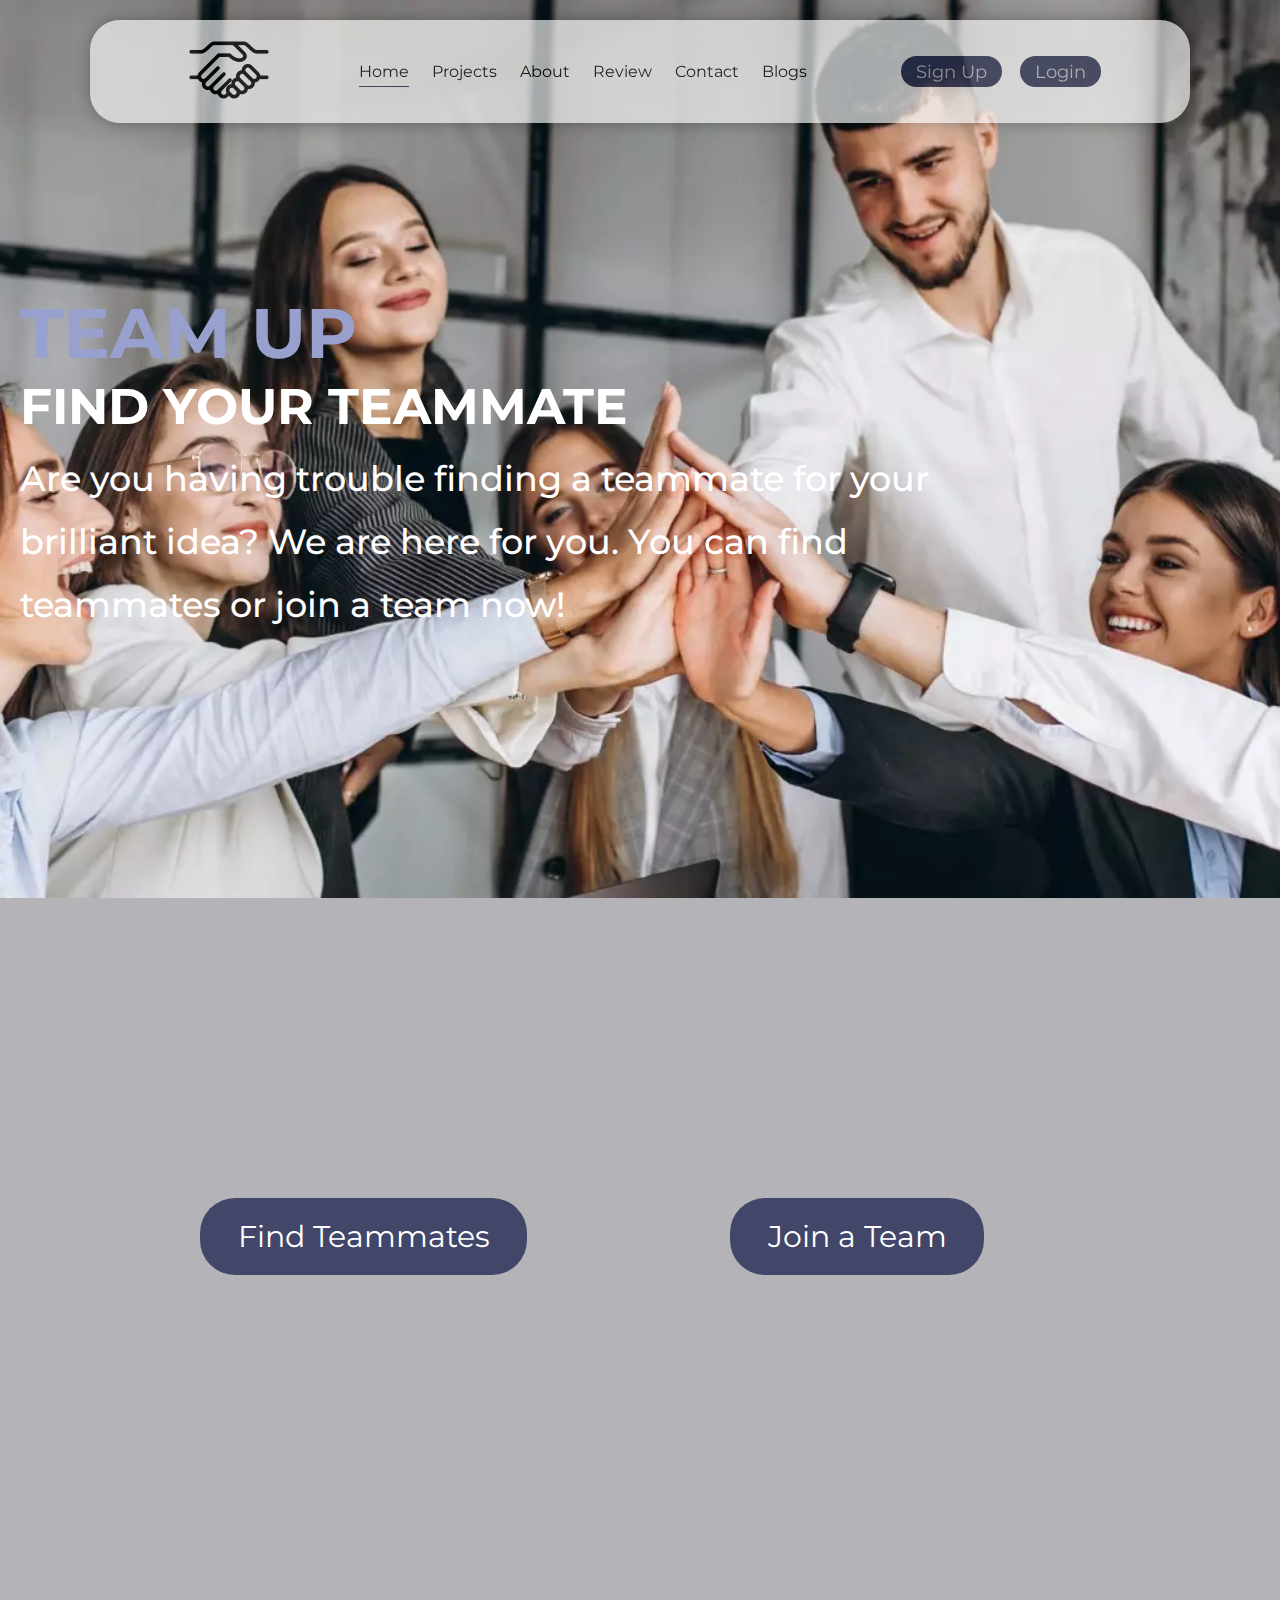
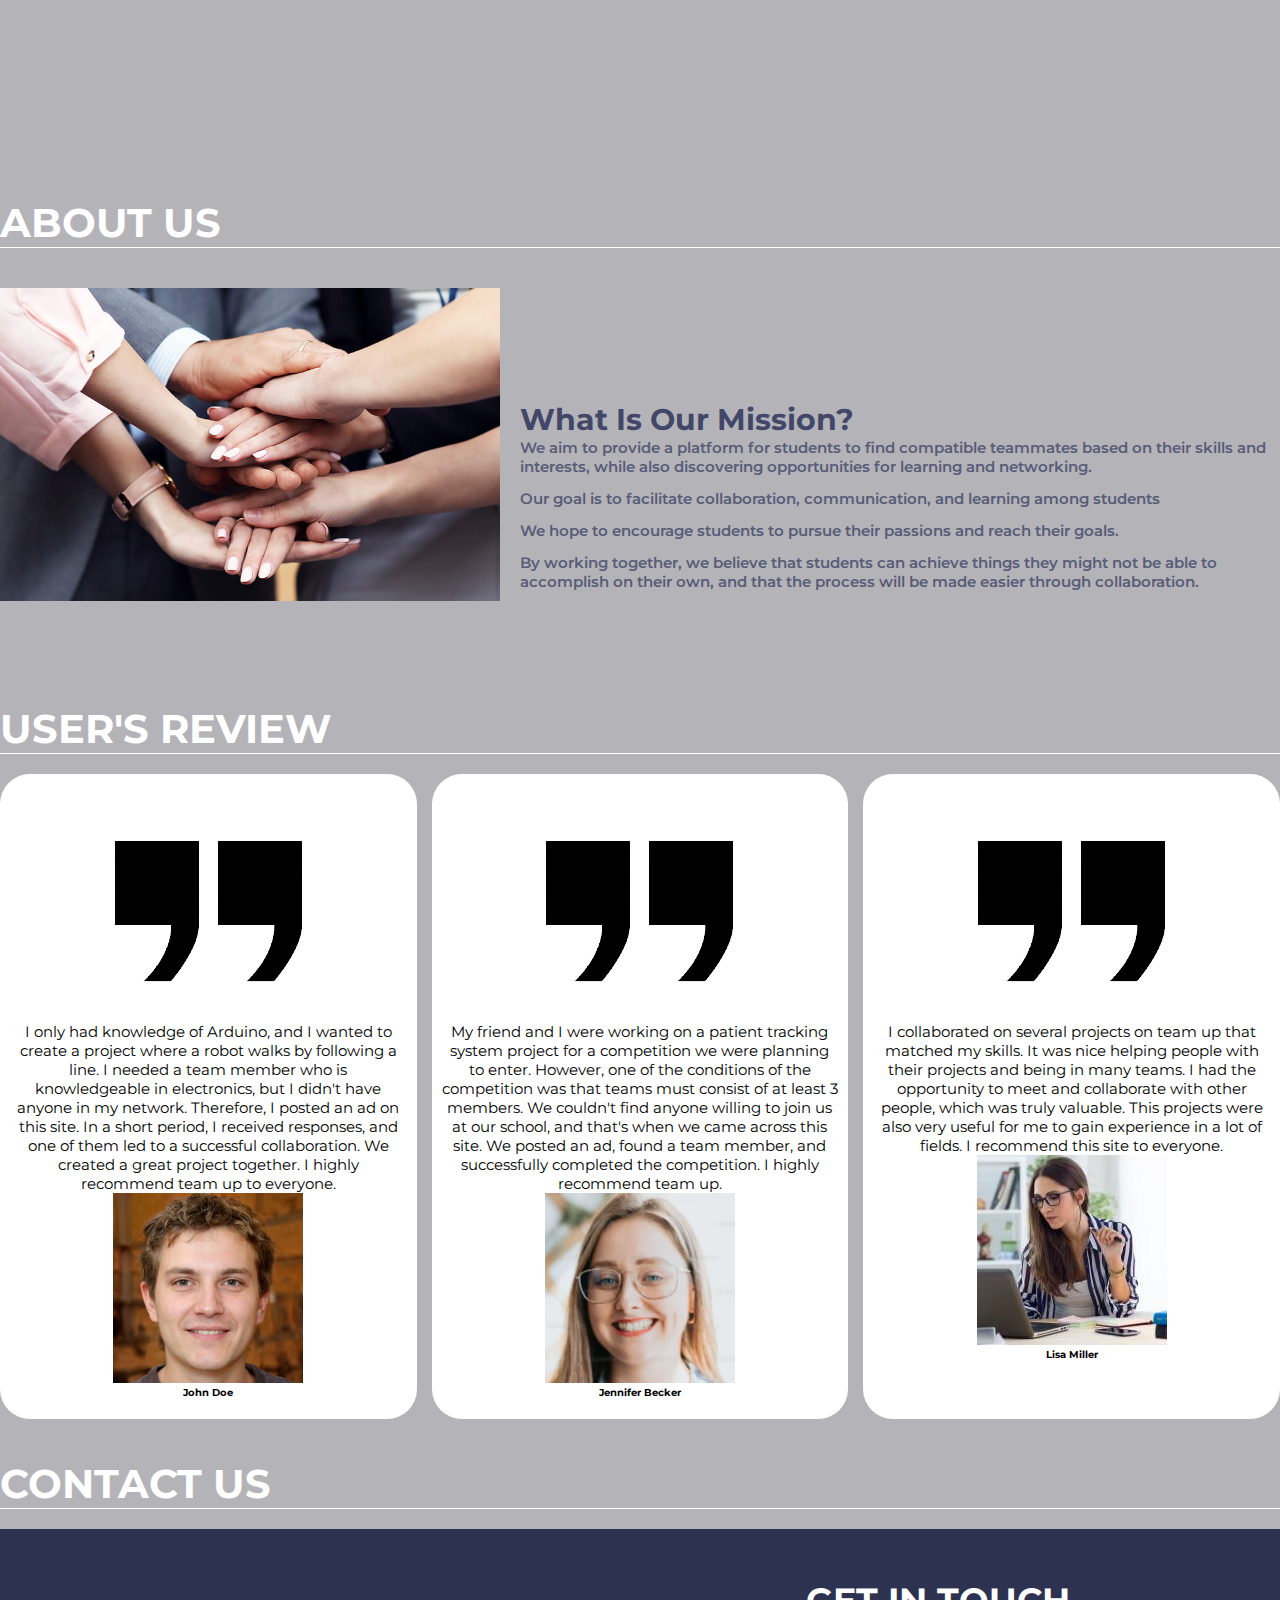
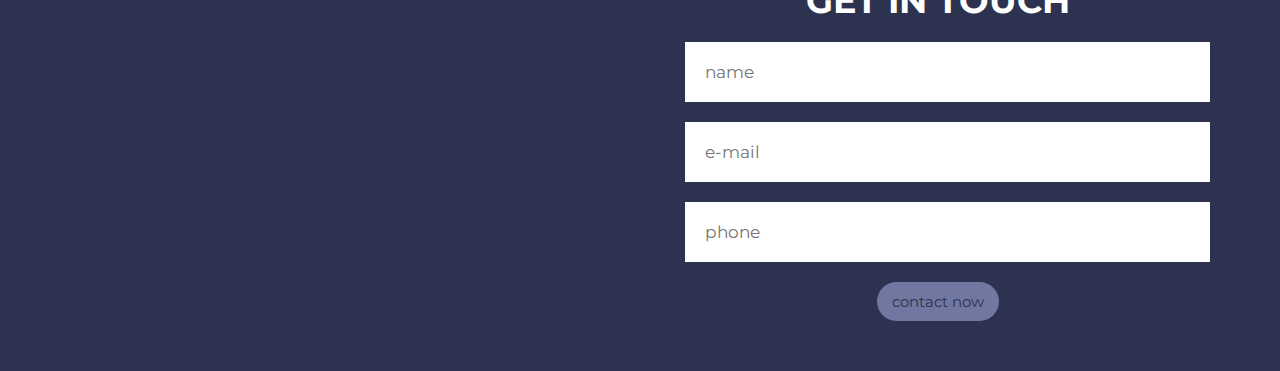
==== index.html @ 675d2180 "Add files via upload" ====
<!DOCTYPE html>
<html lang="en">

<head>
    <meta charset="UTF-8">
    <meta name="viewport" content="width=device-width, initial-scale=1.0">
    <title>Team Up</title>
    <link rel="stylesheet" href="https://cdnjs.cloudflare.com/ajax/libs/font-awesome/6.5.1/css/all.min.css"
        integrity="sha512-DTOQO9RWCH3ppGqcWaEA1BIZOC6xxalwEsw9c2QQeAIftl+Vegovlnee1c9QX4TctnWMn13TZye+giMm8e2LwA=="
        crossorigin="anonymous" referrerpolicy="no-referrer" />
    <link rel="stylesheet" href="styles.css">
</head>

<body>

    <!--header section start-->
    <header class="header">
        <a href="#">
            <img class="logo" src="images/logo.png" alt="logo" height="100px">
        </a>
        <nav class="navbar">
            <a href="#" class="active">Home</a>
            <a href="#">Projects</a>
            <a href="#">About</a>
            <a href="#">Review</a>
            <a href="#">Contact</a>
            <a href="#">Blogs</a>
        </nav>
        <div class="buttons">
            <button>Sign Up</button>
            <button>Login</button>
        </div>

    </header>
    <!--header section end-->

    <!--home section start-->
    <section class="home">
        <div class="content">
            <h1>TEAM UP</h1>
            <h3>FIND YOUR TEAMMATE</h3>
            <p>Are you having trouble finding a teammate for your brilliant idea? We are here for you. You can find
                teammates or join a team now!</p>

        </div>
    </section>
    <!--home section end-->


    <!--projects section start-->
    <section class="projects">
        <div>
            <button class="btn">Find Teammates</button>
            <button class="btn">Join a Team</button>
        </div>
    </section>

    <!--project section end-->


    <!--about section start-->
    <section class="about">
        <h3 class="heading">ABOUT US</h3>
        <div class="row">
            <div class="image">
                <img src="images/about.jpg" alt="" width="500px">
            </div>
            <div class="content">

                <h2>What Is Our Mission?</h2>
                <p>We aim to provide a platform for students to find compatible teammates based on their skills and
                    interests, while also discovering opportunities for learning and networking.
                </p> <br>
                <p> Our goal is to facilitate collaboration, communication, and learning among students</p> <br>
                <p> We hope to encourage students to pursue their passions and reach their goals.
                </p> <br>
                <p>By working together, we believe that students can achieve things they might not be able to accomplish
                    on their own, and that the process will be made easier through collaboration.
                </p>
            </div>
        </div>
    </section>
    <!--about section end-->


    <!--review section start-->
    <section class="review">
        <h3 class="heading">USER'S REVIEW</h3>
        <div class="box_container">
            <div class="box">
                <img src="images/quote.png" alt="">
                <p>I only had knowledge of Arduino, and I wanted to create a project where a robot walks by following a
                    line. I needed a team member who is knowledgeable in electronics, but I didn't have anyone in my
                    network. Therefore, I posted an ad on this site. In a short period, I received responses, and one of
                    them led to a successful collaboration. We created a great project together. I highly recommend
                    team up to everyone.</p>
                <img src="images/avatar-1.png" alt="user">
                <h4>John Doe</h4>
                <div class="stars">
                    <i class="fas fa-star"></i>
                    <i class="fas fa-star"></i>
                    <i class="fas fa-star"></i>
                    <i class="fas fa-star"></i>
                    <i class="fas fa-star"></i>
                </div>
            </div>
            <div class="box">
                <img src="images/quote.png" alt="">
                <p>My friend and I were working on a patient tracking system project for a competition we were planning
                    to enter. However, one of the conditions of the competition was that teams must consist of at least
                    3 members. We couldn't find anyone willing to join us at our school, and that's when we came across
                    this site. We posted an ad, found a team member, and successfully completed the competition. I
                    highly recommend team up.</p>
                <img src="images/avatar-2.png" alt="user">
                <h4>Jennifer Becker</h4>
                <div class="stars">
                    <i class="fas fa-star"></i>
                    <i class="fas fa-star"></i>
                    <i class="fas fa-star"></i>
                    <i class="fas fa-star"></i>
                    <i class="fas fa-star"></i>
                </div>
            </div>
            <div class="box">
                <img src="images/quote.png" alt="">
                <p>I collaborated on several projects on team up that matched my skills. It was nice helping people with
                    their projects and being in many teams. I had the opportunity
                    to meet and collaborate with other people, which was truly valuable. This projects were also very
                    useful for me to gain experience in a lot of fields. I recommend this site to
                    everyone.</p>
                <img src="images/avatar-3.png" alt="user">
                <h4>Lisa Miller</h4>
                <div class="stars">
                    <i class="fas fa-star"></i>
                    <i class="fas fa-star"></i>
                    <i class="fas fa-star"></i>
                    <i class="fas fa-star"></i>
                    <i class="fas fa-star"></i>
                </div>
            </div>
        </div>

    </section>
    <!--review section end-->


    <!--contact section start-->
    <section class="contact">
        <h3 class="heading">CONTACT US</h3>
        <div class="row">
            <iframe class="map"
                src="https://www.google.com/maps/embed?pb=!1m14!1m8!1m3!1d12025.358962124223!2d28.9858336!3d41.1052707!3m2!1i1024!2i768!4f13.1!3m3!1m2!1s0x14cab42880b64df7%3A0xd80adff1f993b15b!2s%C4%B0stinye%20%C3%9Cniversitesi%20Vadi%20H%20Yerle%C5%9Fkesi!5e0!3m2!1str!2str!4v1707145307219!5m2!1str!2str"
                loading="lazy" referrerpolicy="no-referrer-when-downgrade"></iframe>
            <form action="">
                <h3>GET IN TOUCH</h3>
                <div class="inputBox">
                    <i class="fas fa-user"></i>
                    <input type="text" placeholder="name" name="" id="">
                </div>
                <div class="inputBox">
                    <i class="fas fa-envelope"></i>
                    <input type="email" placeholder="e-mail" name="" id="">
                </div>
                <div class="inputBox">
                    <i class="fas fa-phone"></i>
                    <input type="number" placeholder="phone" name="" id="">
                </div>
                <input type="submit" class="btn" value="contact now">
            </form>

        </div>

    </section>
    <!--contact section end-->

</body>

</html>
---- styles.css ----
@import url('https://fonts.googleapis.com/css2?family=Montserrat:wght@100;200;300;400;600;800&display=swap');


:root {
    --main-color: #B4B4B8;
    --black-color: #12121212;
    --border: 0.1rem solid rgb(248, 250, 229, 0.4);
    --second-color: #2D3250;
    --third-color: #424769;
    --fifth-color: #7077A1;

}

* {
    font-family: 'Montserrat', sans-serif;
    margin: 0;
    padding: 0;
    box-sizing: border-box;
    outline: none;
    border: none;
    text-decoration: none;
    text-transform: none;
    transition: 0.2s ease;
}

/*base html codes*/
html {
    font-size: 62.5%;
    overflow-x: hidden;
    scroll-behavior: smooth;
    scroll-padding-top: 9rem;
    background-color: var(--main-color);
}

html::-webkit-scrollbar {
    width: 0.8rem;
    background-color: white;
}

html::-webkit-scrollbar-thumb {
    width: 0.8rem;
    border-radius: 3rem;
    background-color: black;
}

.heading{
    font-size: 4rem;
    color: white;
    border-bottom: 1px solid white;
    margin-bottom: 2rem;
}



/*! header start*/
.header.logo {
    height: 40px;
}

.header {
    background-color: rgb(245, 245, 245, 0.9);
    opacity: 0.75;
    display: flex;
    align-items: center;
    justify-content: space-between;
    padding: 0 7%;
    margin: 2rem 7%;
    border-radius: 3rem;
    box-shadow: 0px 0px 17px -2px rgb(0, 0, 0, 0.5);
    position: sticky;
    top: 0;
    z-index: 1000;
}

.header .navbar a {
    margin: 0 1rem;
    font-size: 1.6rem;
    color: black;
    border-bottom: 0.1rem solid transparent;
}

.header .navbar .active,
.header .navbar a:hover {
    border-color: var(--second-color);
    padding-bottom: 0.5rem;
}

.header .buttons button {
    cursor: pointer;
    font-size: 1.75rem;
    margin-left: 1.5rem;
    background-color: var(--second-color);
    color: var(--main-color);
    border-radius: 2rem;
    padding: 0.5rem 1.5rem;
}
.header .buttons button:hover{
    background-color: var(--main-color);
    color: var(--second-color);
}

/*! header end*/

/*! home start*/
.home {
    min-height: 100dvh;
    background: url(images/hom.webp) no-repeat;
    background-size: cover;
    background-position: center;
    margin-top: -14.5rem;
    display: flex;
    align-items: center;
}

.home .content{
    max-width: 100rem;
}

.home h1{
    font-size: 7rem;
    color: #98a0ce;
    margin-top: 40px;
    margin-left: 2rem;
}

.home h3{
    font-size: 5rem;
    color: white;
    margin-left: 2rem;
}

.home p{
    font-size: 3.5rem;
    font-weight: 500;
    line-height: 1.8;
    color: white;
    padding: 1rem 0;
    margin-left: 2rem;

}


/*! home end*/


/*! projects start*/
.projects{
    min-height: 100dvh;
    align-items: center;
    background: url(images/proje.jpg);
    background-size: cover;
    background-position: center;

}

.projects button{
    font-size: 3rem;
    background-color: var(--third-color);
    border-color: var(--main-color) 0.5rem;
    padding: 2rem 3.75rem;
    display: inline-block;
    border-radius: 3.5rem;
    color: white;
    cursor: pointer;
    align-items: center;
    margin-top: 30rem;
    margin-bottom: 30rem;
    margin-left: 20rem;
    
}

.projects button:hover{
    background-color: #98a0ce;
    color: var(--third-color);
}
/*! projects end*/


/*! about start*/

.about h2{
    color: var(--third-color);
    font-size: 3rem;
}
.about p{
    color: var(--third-color);
    font-size: 1.5rem;
    font-weight: 600;
    opacity: 0.8;
}

.about .row{
    display: flex;
    align-items: center;
  }

.about .row .image {
    max-width: 100%;
    margin-right: 20px;
    margin-top: 2rem;
    margin-bottom: 10rem;
  }
  .about .row .content{
    margin-top: 2rem;
}

/*! about end*/


/*! review start*/

.review .box_container{
    display: grid;
    grid-template-columns: repeat(auto-fit, minmax(30rem, 1fr));
    gap: 1.5rem;
}

.review .box_container .box{
    background-color: white;
    border: var(--second-color);
    border-radius: 3rem;
    text-align: center;
    padding: 2rem 1rem;
    margin-bottom: 4rem;
}
.review .box_container .box p{
    font-size: 1.5rem;
}

/*! review end*/


/*! contact start*/
.contact .row{
    display: flex;
    background-color: var(--second-color);
    flex-wrap: wrap;
    gap: 1rem;
    padding: 0 5rem;
}

.contact .row .map{
    flex: 1 1 45rem;
    width: 100%;
    object-fit: cover;
    padding: 5rem 2rem;
}

.contact .row form{
    flex: 1 1 45rem;
    padding: 5rem 2rem;
    text-align: center;
    width: 100%;
    object-fit: cover;
    background-color: var(--second-color);
    color: var(--second-color);

}

.contact .row form h3{
    font-size: 3.5rem;
    color: white;
}

.contact .row form .inputBox{
    display: flex;
    align-items: center;
    margin: 2rem 0;
    border: var(--fifth-color);
    background-color: var(--second-color);
    color: var(--second-color);

}

.contact .row form .inputBox i{
    color: white;
    font-size: 2rem;
    padding-left: 2rem;
}

.contact .row form .inputBox input{
    width: 100%;
    padding: 2rem;
    font-size: 1.7rem;
    background-color: none;
}

.contact .row form .btn{
    background-color: var(--fifth-color);
    color: var(--second-color);
    padding: 1rem 1.5rem;
    border-radius: 2rem;
    font-size: 1.5rem;
}

.contact .row form .btn:hover{
    background-color: var(--second-color);
    color: var(--fifth-color);
}

/*! contact end*/
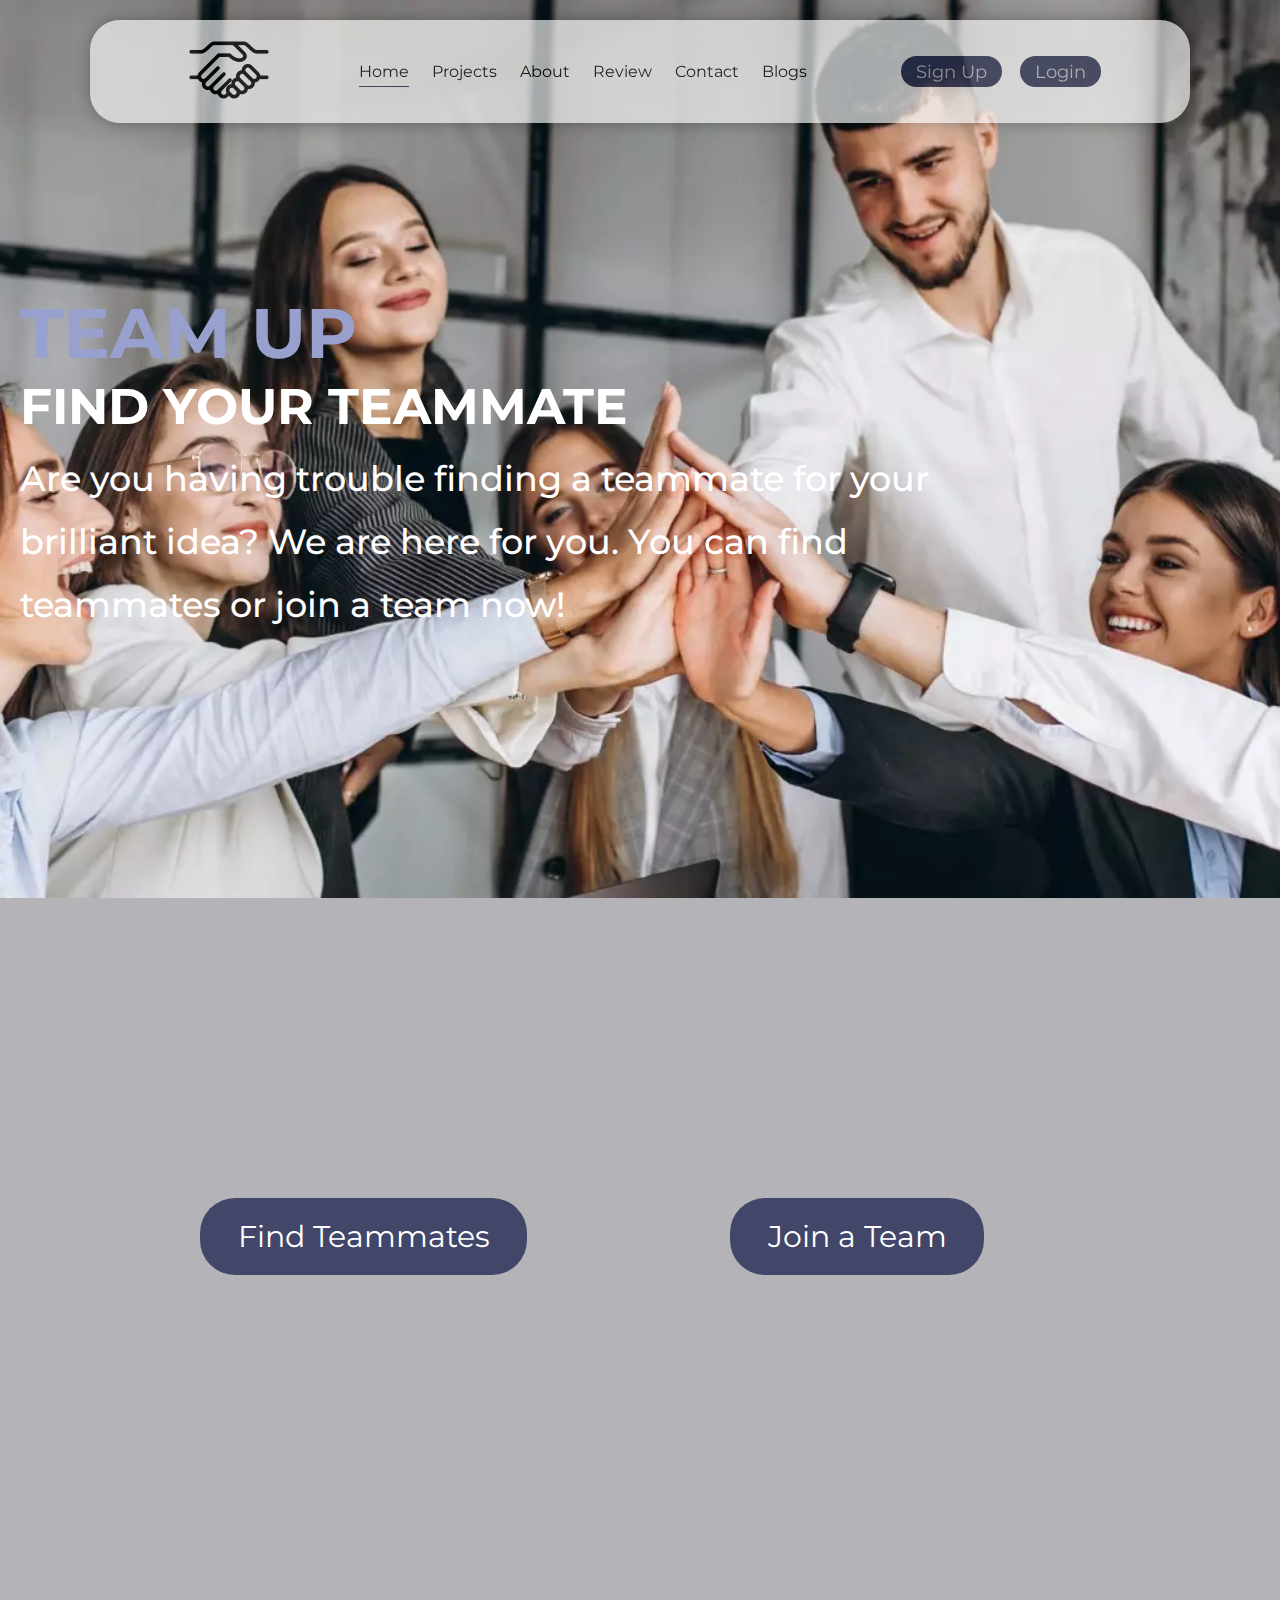
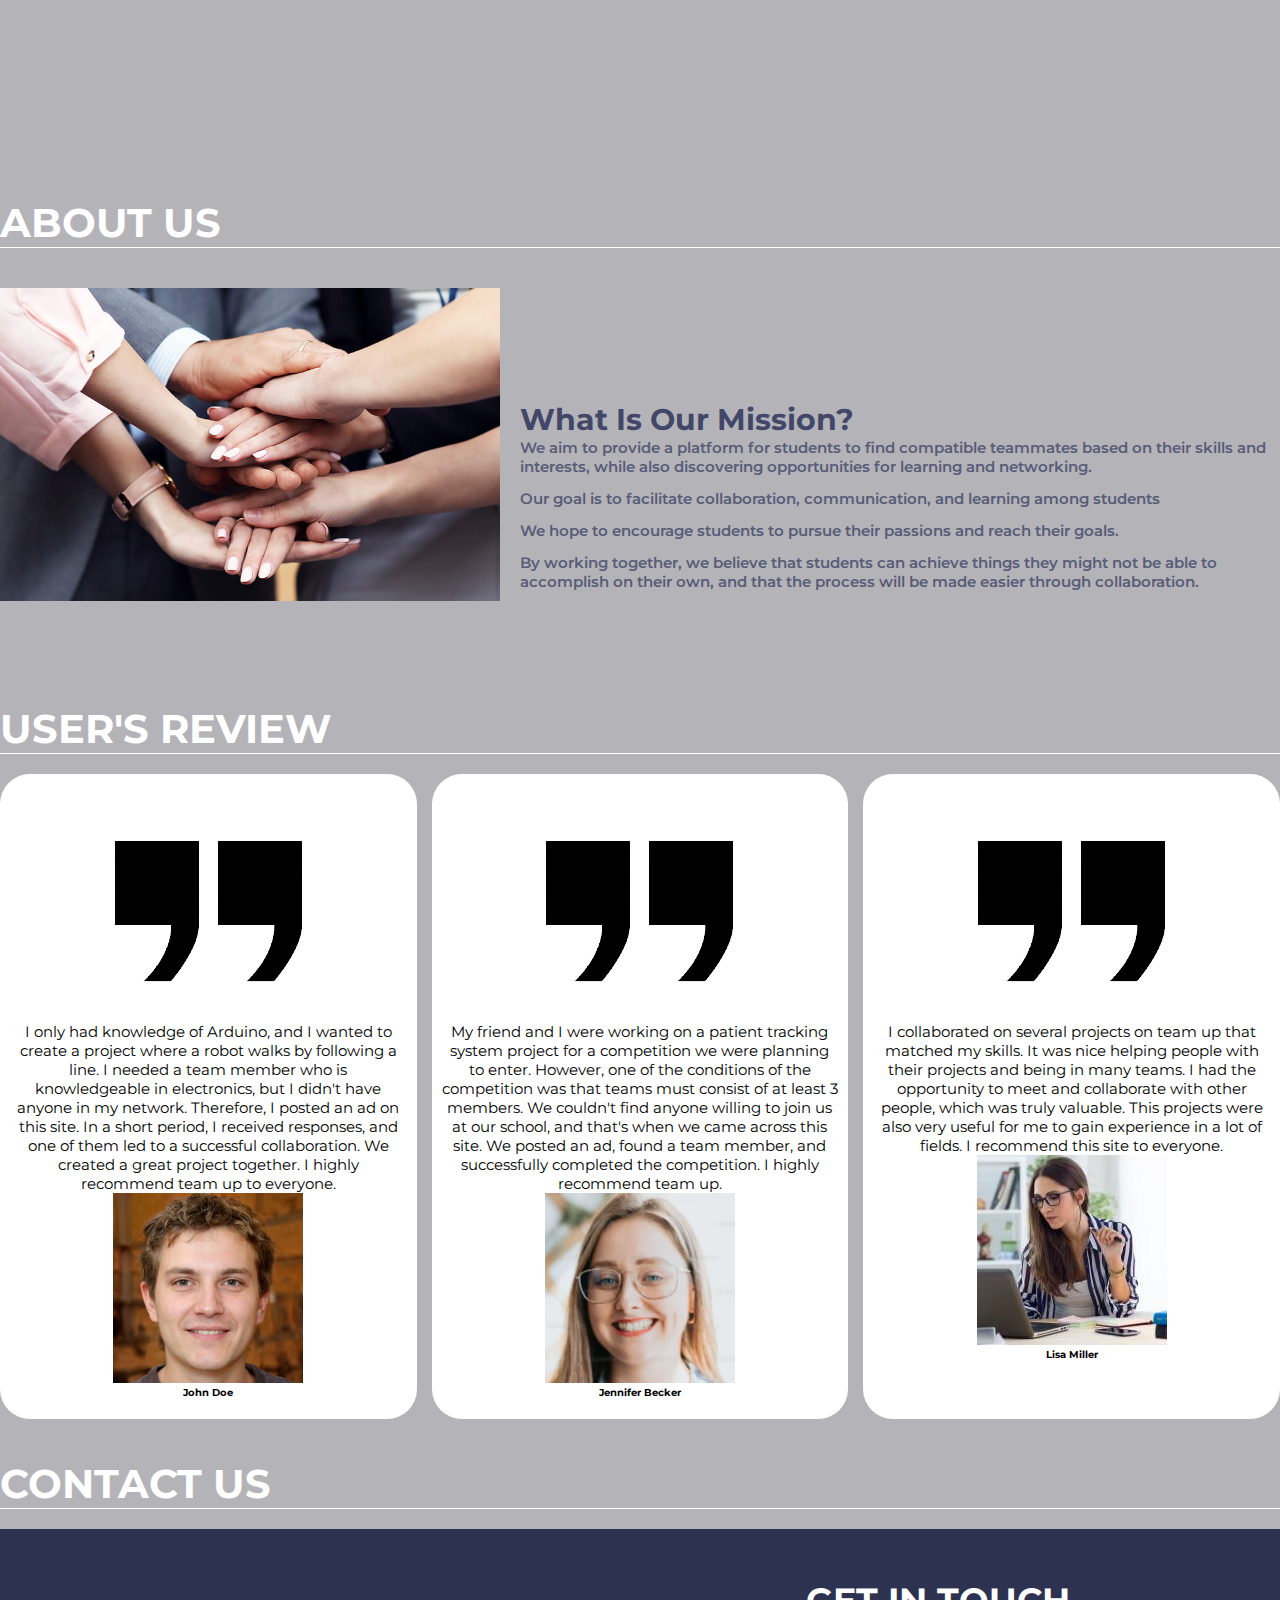
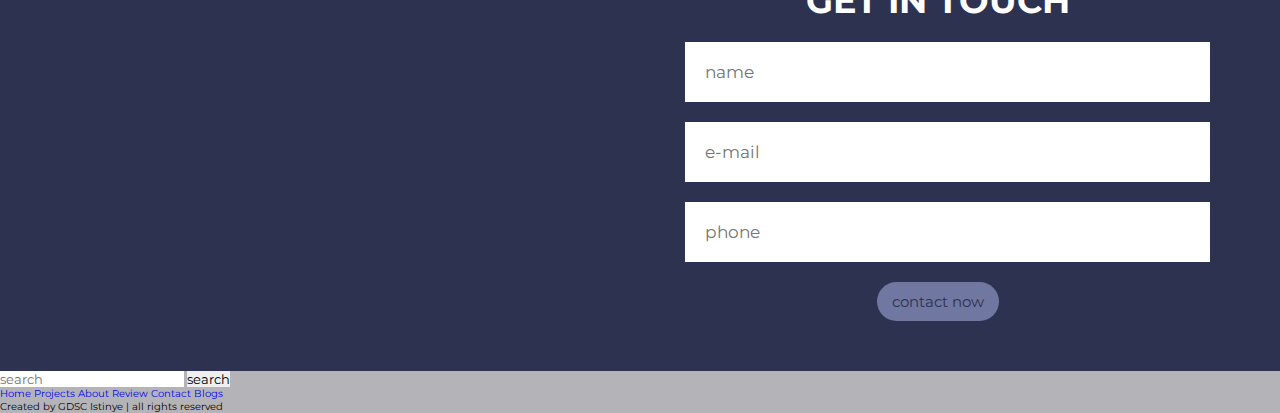
==== commit 68d1951b: "Update index.html" ====
--- a/index.html
+++ b/index.html
@@ -49,7 +49,7 @@
 
     <!--projects section start-->
     <section class="projects">
-        <div>
+        <div class="buttons">
             <button class="btn">Find Teammates</button>
             <button class="btn">Join a Team</button>
         </div>
@@ -173,6 +173,29 @@
     </section>
     <!--contact section end-->
 
+
+    <!--footer section start-->
+    <section class="footer">
+        <div class="search">
+            <input type="text" class="search-input"
+            placeholder="search">
+            <button class="btn">search</button>
+        </div>
+        <div class="links">
+            <a href="#">Home</a>
+            <a href="#">Projects</a>
+            <a href="#">About</a>
+            <a href="#">Review</a>
+            <a href="#">Contact</a>
+            <a href="#">Blogs</a>
+        </div>
+        <div class="credit">
+            Created by <span>GDSC Istinye</span> | all rights reserved
+        </div>
+
+    </section>
+    <!--footer section end-->
+
 </body>
 
-</html>+</html>
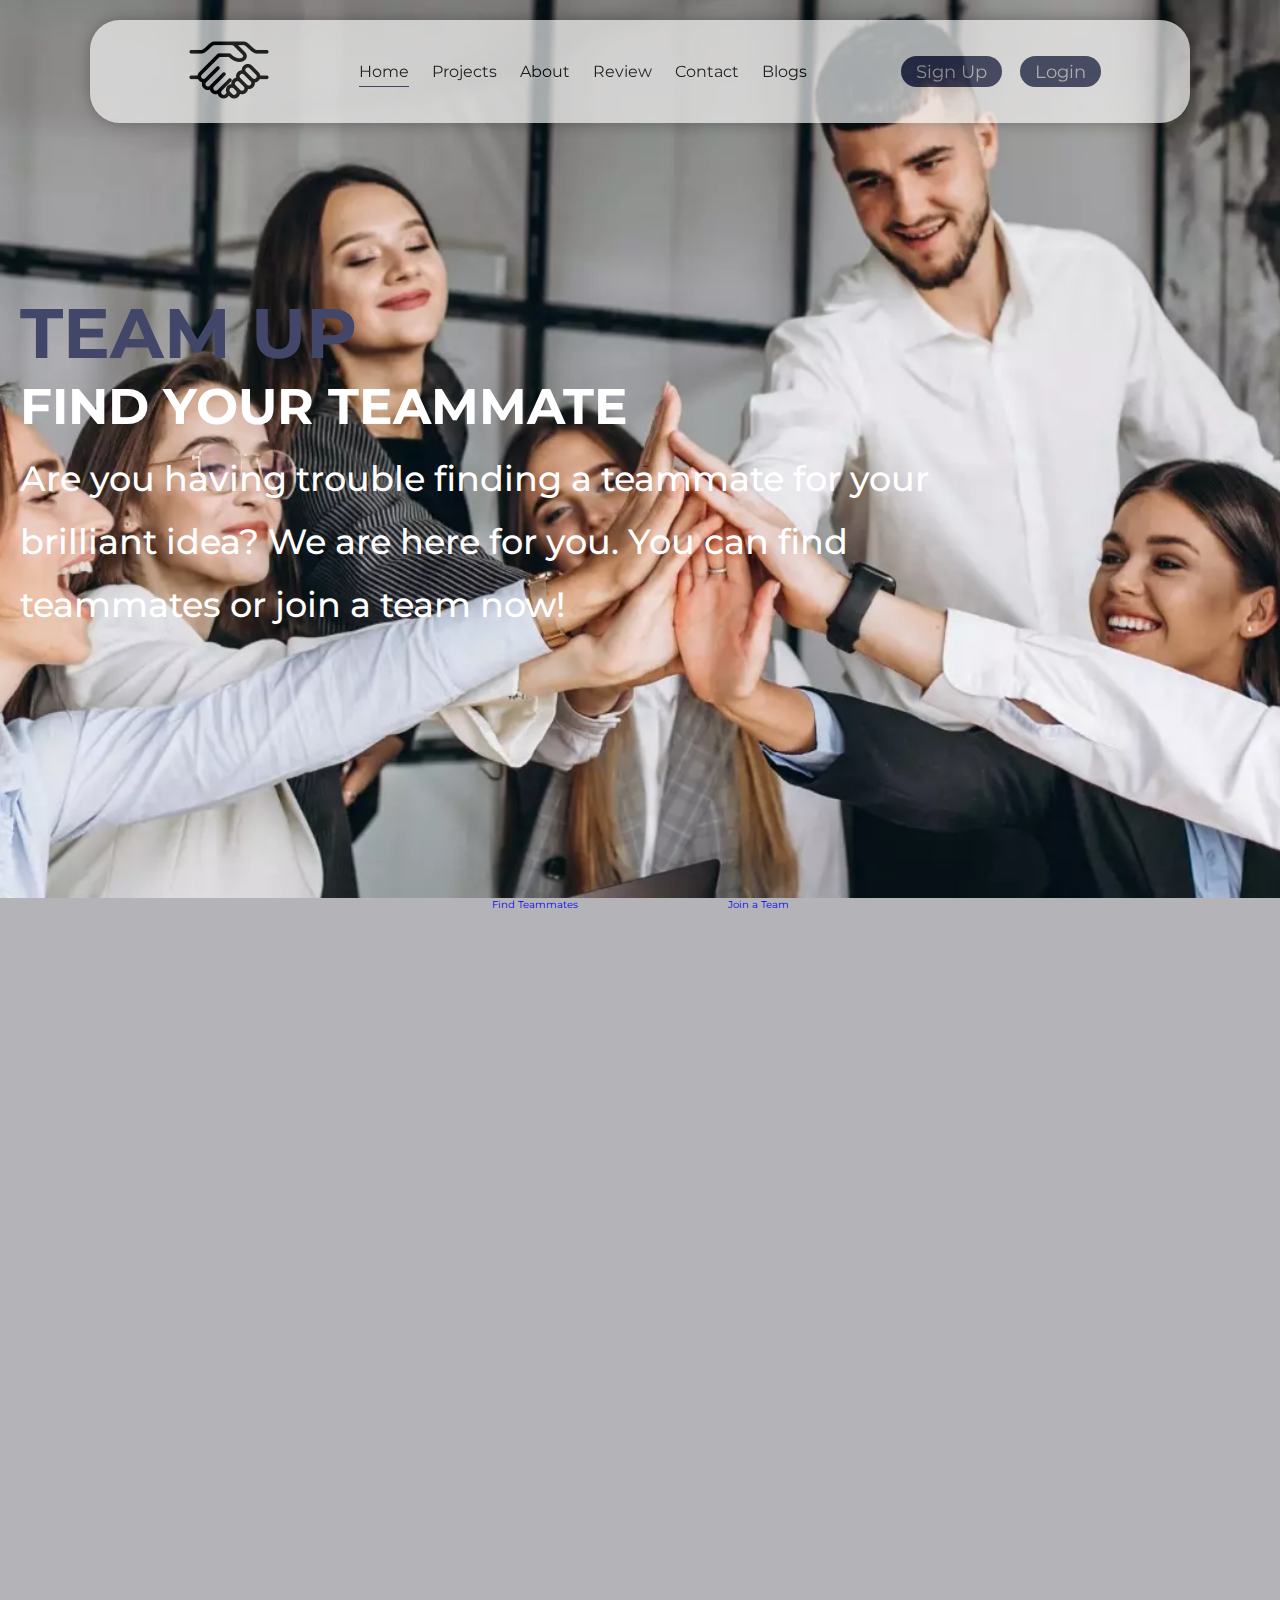
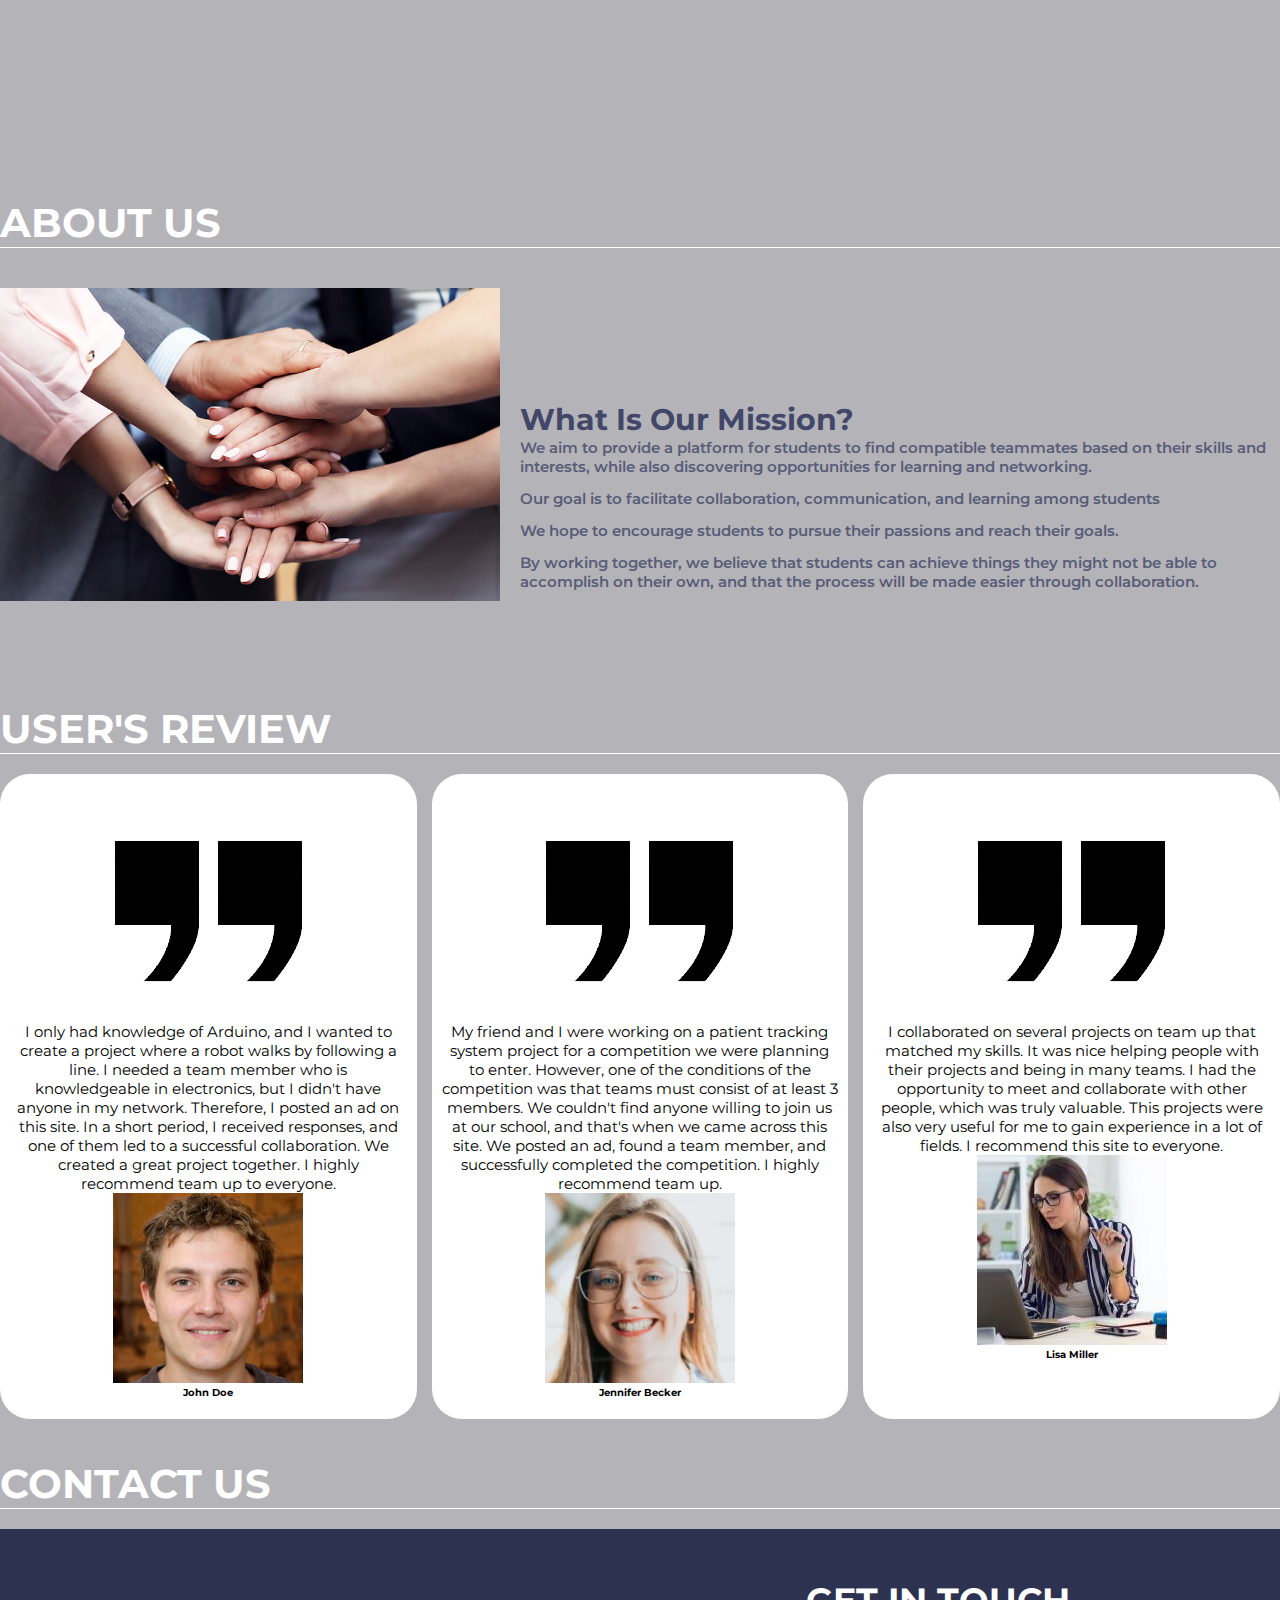
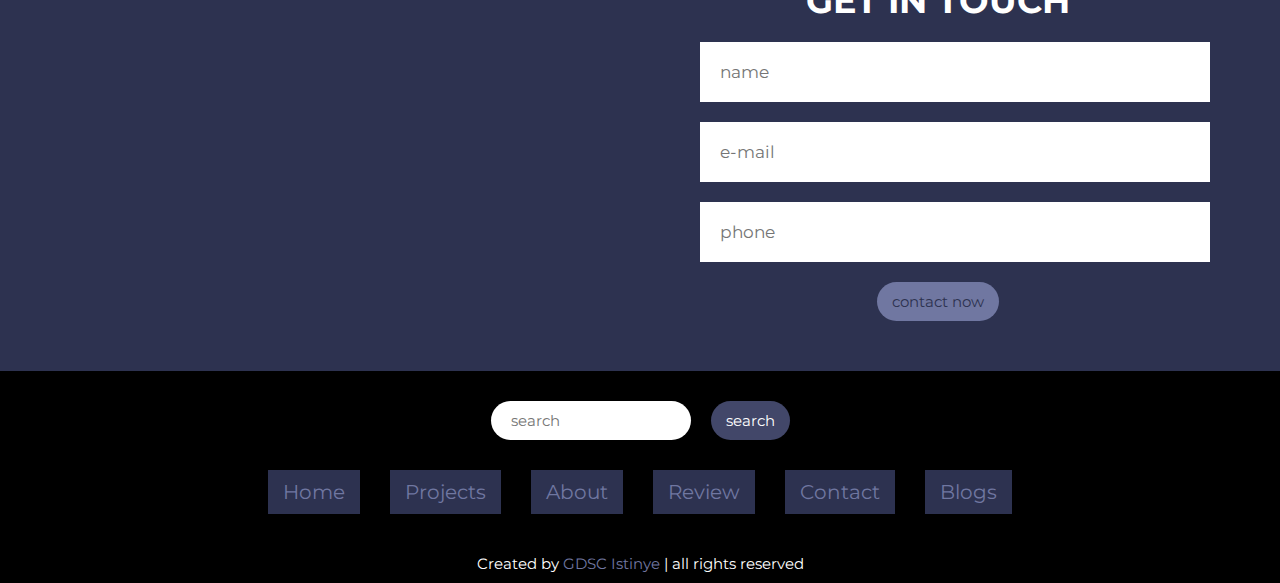
==== commit 61b2d2a8: "Update index.html" ====
--- a/index.html
+++ b/index.html
@@ -50,8 +50,8 @@
     <!--projects section start-->
     <section class="projects">
         <div class="buttons">
-            <button class="btn">Find Teammates</button>
-            <button class="btn">Join a Team</button>
+            <a href="team_list.html" class="btn">Find Teammates</a>
+            <a href="team_list.html" class="btn">Join a Team</a>
         </div>
     </section>
 
--- a/styles.css
+++ b/styles.css
@@ -118,7 +118,7 @@
 
 .home h1{
     font-size: 7rem;
-    color: #98a0ce;
+    color: var(--third-color);
     margin-top: 40px;
     margin-left: 2rem;
 }
@@ -144,32 +144,26 @@
 
 
 /*! projects start*/
-.projects{
+.projects .buttons{
     min-height: 100dvh;
-    align-items: center;
-    background: url(images/proje.jpg);
-    background-size: cover;
-    background-position: center;
-
-}
-
-.projects button{
+    display: flex;
+    justify-content: center;
+    gap: 15rem;
+}
+
+.projects .buttons button{
     font-size: 3rem;
     background-color: var(--third-color);
-    border-color: var(--main-color) 0.5rem;
     padding: 2rem 3.75rem;
-    display: inline-block;
     border-radius: 3.5rem;
     color: white;
     cursor: pointer;
     align-items: center;
     margin-top: 30rem;
     margin-bottom: 30rem;
-    margin-left: 20rem;
-    
-}
-
-.projects button:hover{
+}
+
+.projects .buttons button:hover{
     background-color: #98a0ce;
     color: var(--third-color);
 }
@@ -276,6 +270,7 @@
     color: white;
     font-size: 2rem;
     padding-left: 2rem;
+    padding-right: 1.5rem;
 }
 
 .contact .row form .inputBox input{
@@ -299,3 +294,70 @@
 }
 
 /*! contact end*/
+
+
+/*! footer start*/
+.footer{
+    background-color: black;
+    text-align: center;
+}
+
+.footer .search{
+    display: flex;
+    justify-content: center;
+    gap: 2rem;
+}
+
+.footer .search .search-input{
+    width: 20rem;
+    font-size: 1.5rem;
+    background-color: white;
+    padding: 1rem 2rem;
+    border-radius: 2rem;
+    margin: 3rem 0;
+}
+
+.footer .search .btn{
+    font-size: 1.5rem;
+    background-color: var(--third-color);
+    color: white;
+    padding: 0.5rem 1.5rem;
+    border-radius: 2rem;
+    margin: 3rem 0;
+}
+
+.footer .search .btn:hover{
+    background-color: white;
+    color: var(--third-color);
+}
+
+.footer .links{
+    display: flex;
+    justify-content: center;
+    gap: 3rem;
+}
+ .footer .links a{
+    font-size: 2rem;
+    color: var(--fifth-color);
+    background-color: var(--second-color);
+    padding: 1rem 1.5rem;
+    margin-bottom: 3rem;
+ }
+
+ .footer .links a:hover{
+    color: var(--second-color);
+    background-color: var(--fifth-color);
+ }
+
+ .footer .credit{
+    color: white;
+    background-color: none;
+    justify-content: center;
+    font-size: 1.5rem;
+    padding: 1rem;
+ }
+
+ .footer .credit span{
+    color: var(--fifth-color);
+ }
+/*! footer end*/
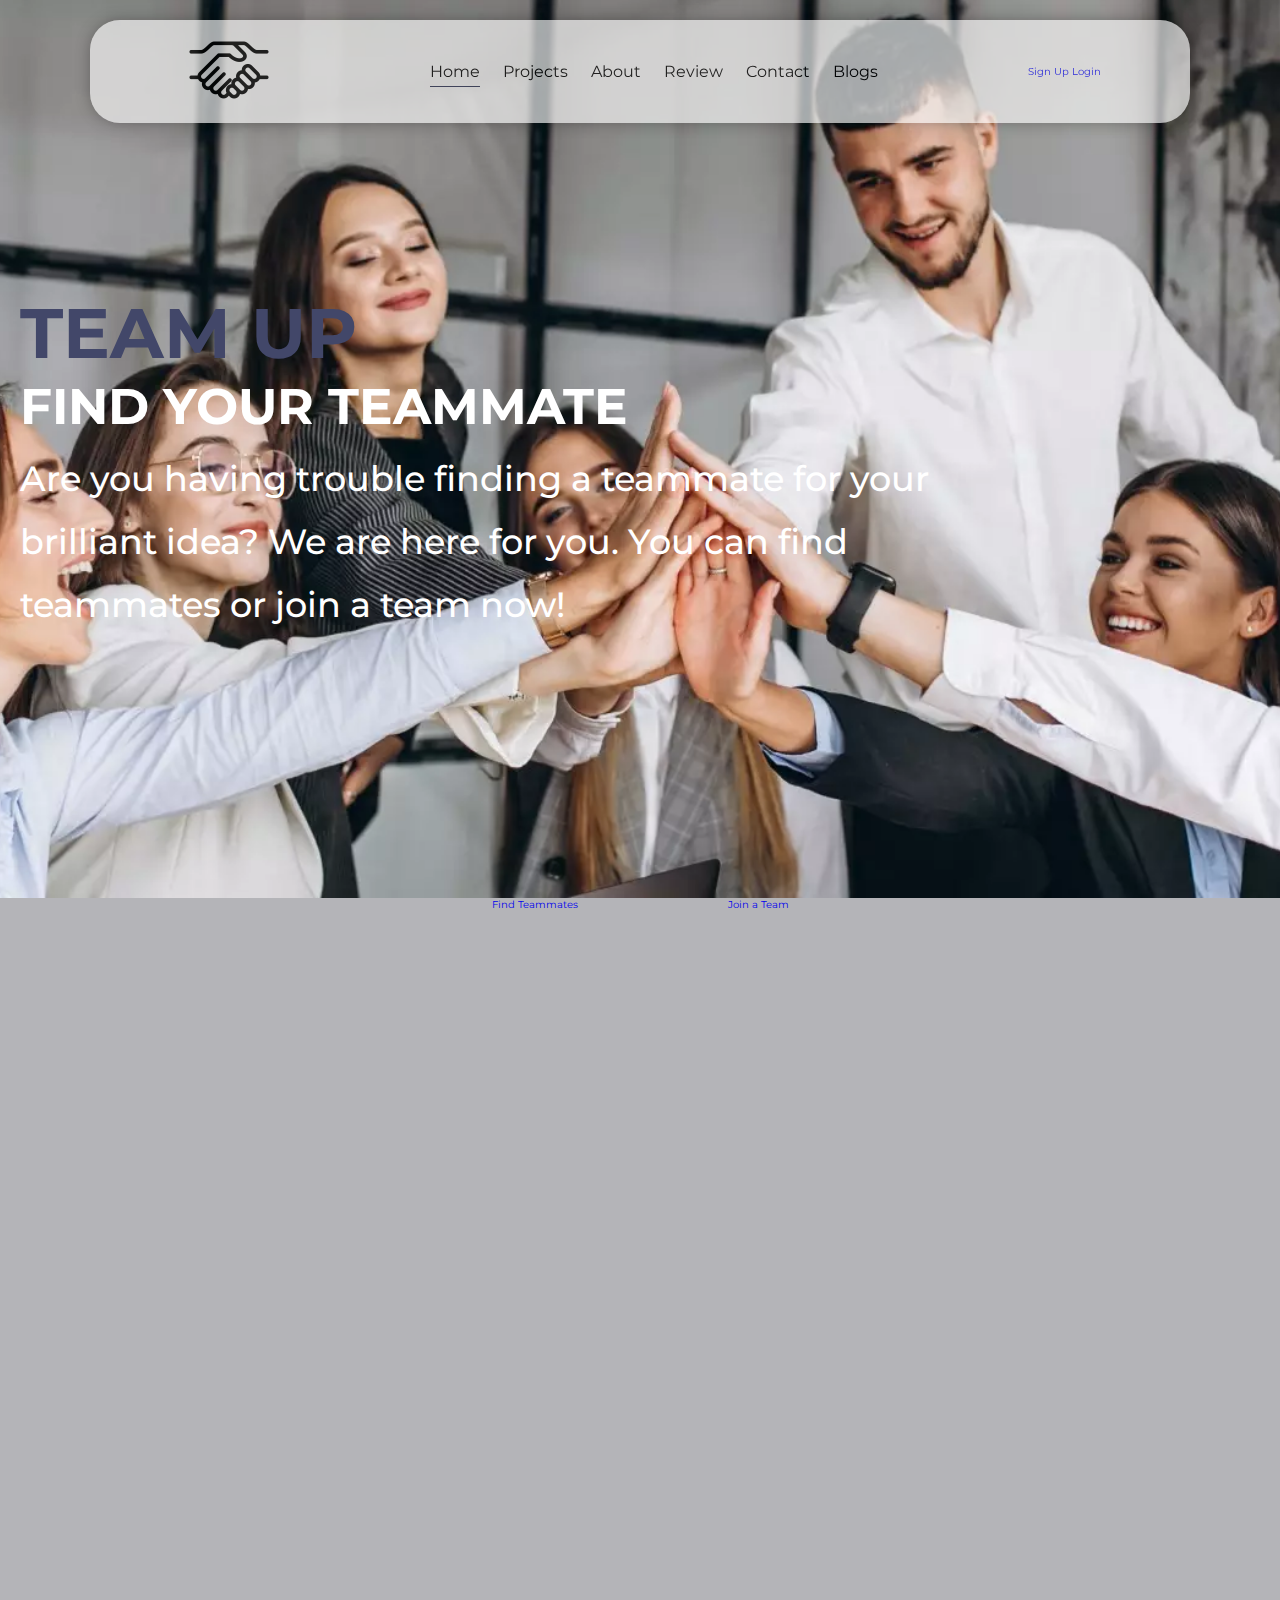
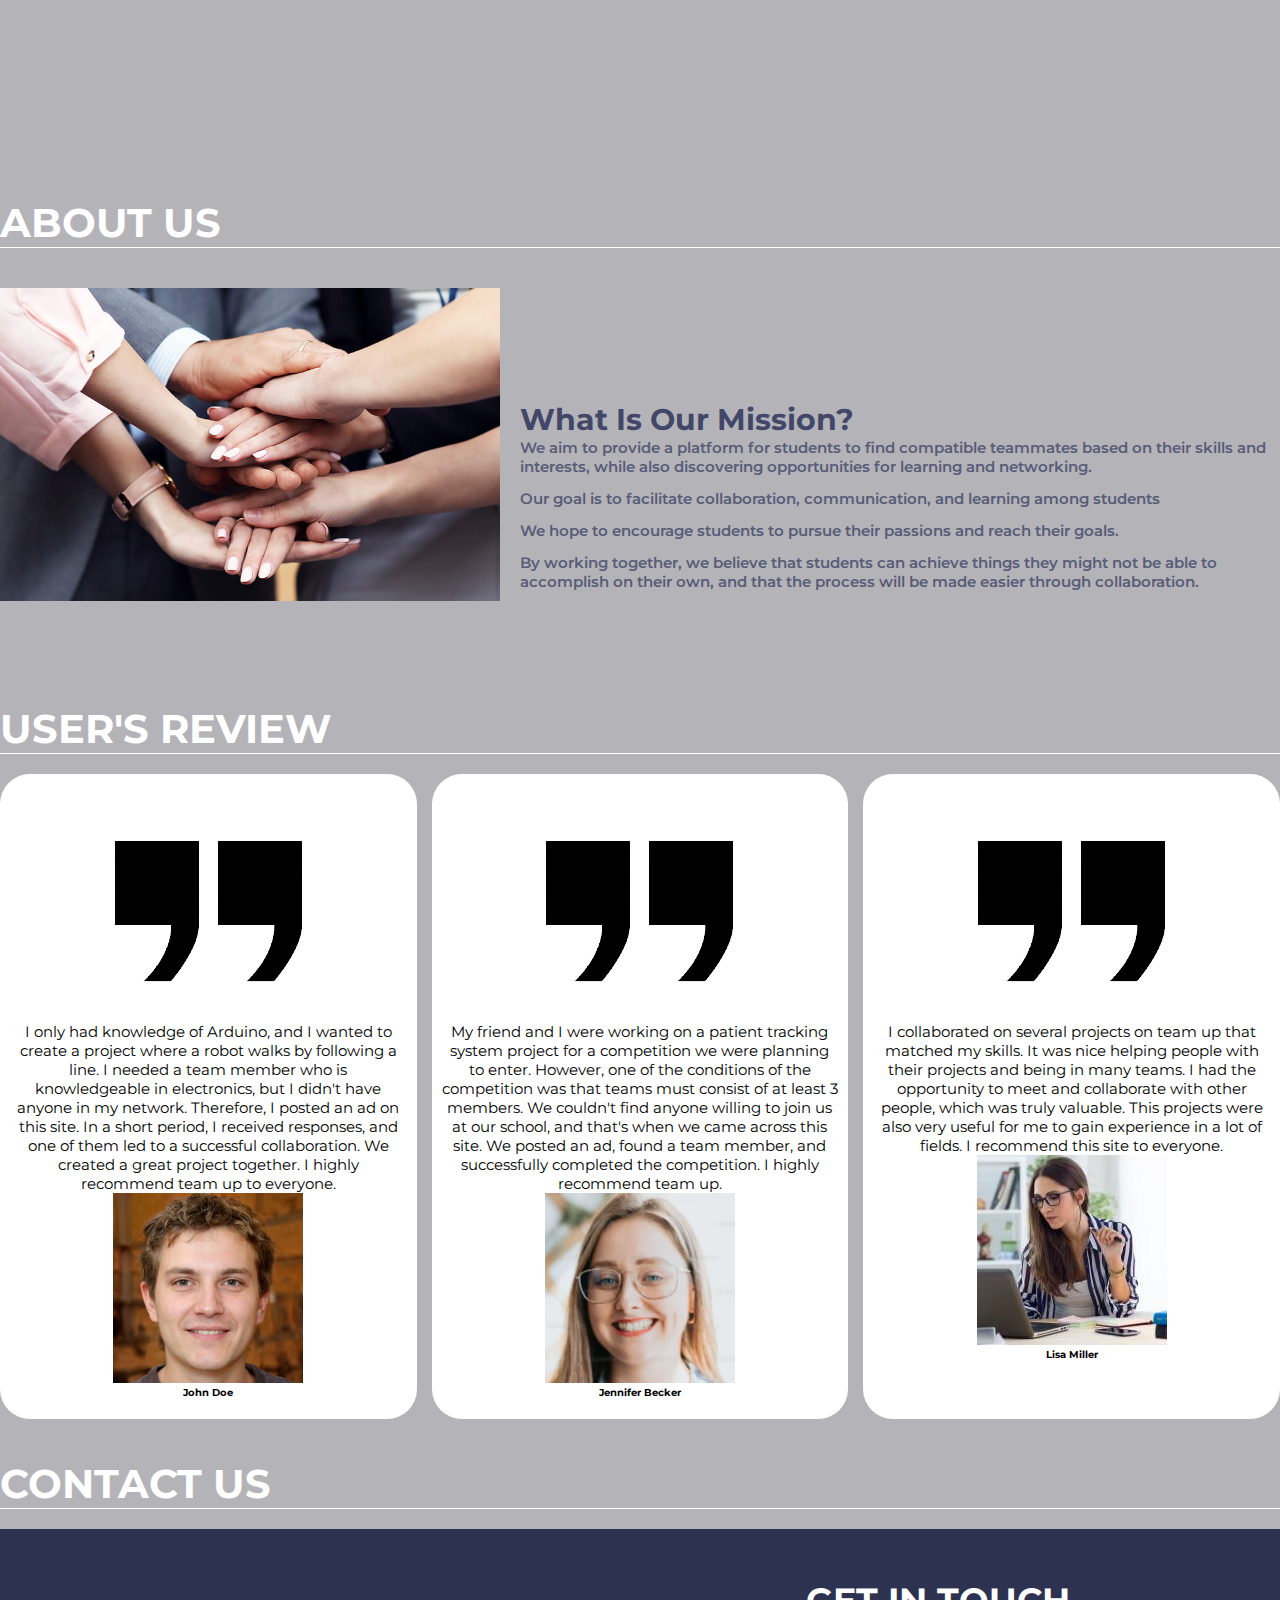
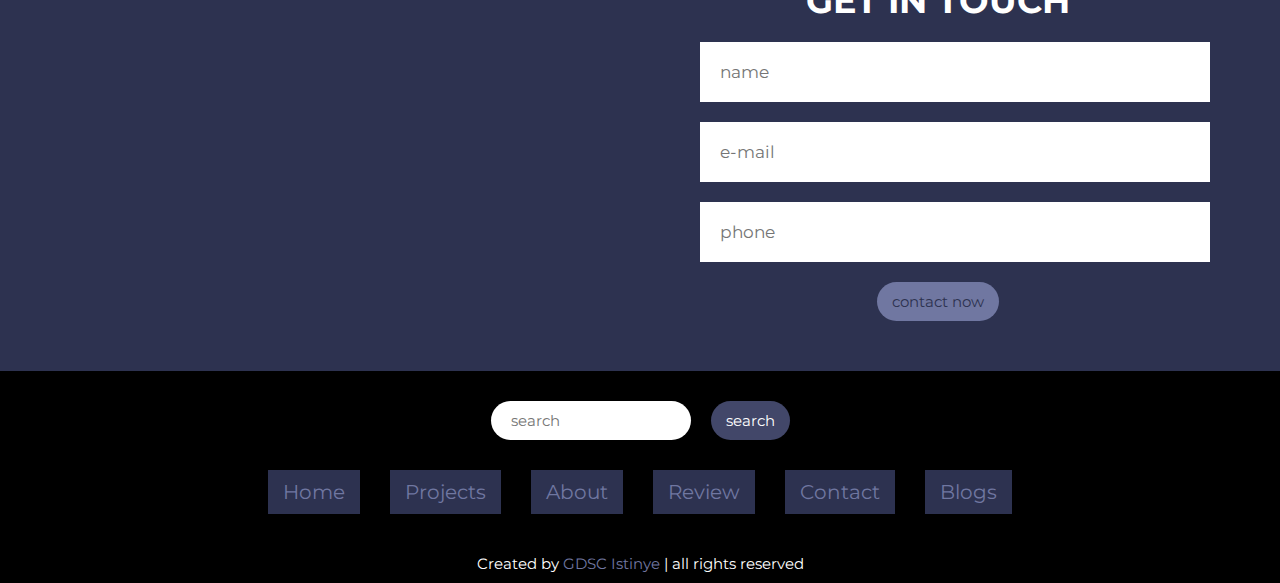
==== commit 8c7491d0: "Update index.html" ====
--- a/index.html
+++ b/index.html
@@ -27,8 +27,8 @@
             <a href="#">Blogs</a>
         </nav>
         <div class="buttons">
-            <button>Sign Up</button>
-            <button>Login</button>
+            <a href="sign_up.html" class="btn">Sign Up</a>
+            <a href=# class="btn">Login</a>
         </div>
 
     </header>
@@ -50,7 +50,7 @@
     <!--projects section start-->
     <section class="projects">
         <div class="buttons">
-            <a href="team_list.html" class="btn">Find Teammates</a>
+            <a href="find_teammate.html" class="btn">Find Teammates</a>
             <a href="team_list.html" class="btn">Join a Team</a>
         </div>
     </section>
